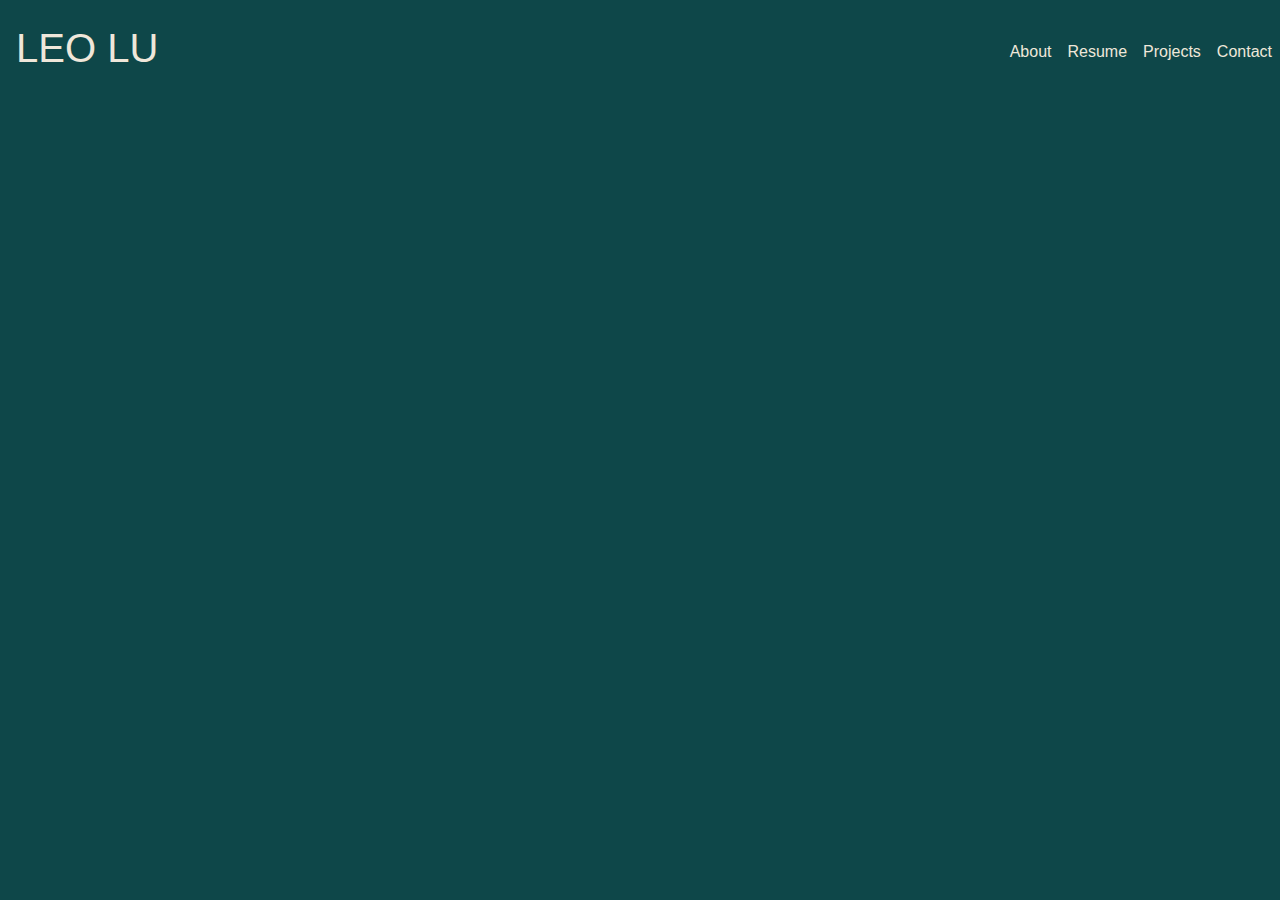
==== index.html @ 5d4d42a6 "navbar complete" ====
<!DOCTYPE html>
<html lang="en">
  <head>
    <meta charset="UTF-8" />
    <meta http-equiv="X-UA-Compatible" content="IE=edge" />
    <meta name="viewport" content="width=device-width, initial-scale=1, shrink-to-fit=no">
    <title>Leo Lu Portfolio Website</title>
    <link rel="stylesheet" type="text/css" href="styles.css">
    <link 
        rel="stylesheet" 
        href="https://cdn.jsdelivr.net/npm/bootstrap@4.3.1/dist/css/bootstrap.min.css" 
        integrity="sha384-ggOyR0iXCbMQv3Xipma34MD+dH/1fQ784/j6cY/iJTQUOhcWr7x9JvoRxT2MZw1T" 
        crossorigin="anonymous">
    <link
      rel="stylesheet"
      href="https://cdn.jsdelivr.net/npm/bootstrap@5.0.2/dist/css/bootstrap.min.css"
    />
    <script 
        src="https://code.jquery.com/jquery-3.3.1.slim.min.js" 
        integrity="sha384-q8i/X+965DzO0rT7abK41JStQIAqVgRVzpbzo5smXKp4YfRvH+8abtTE1Pi6jizo" 
        crossorigin="anonymous">
    </script>
    <script 
        src="https://cdn.jsdelivr.net/npm/popper.js@1.14.7/dist/umd/popper.min.js" 
        integrity="sha384-UO2eT0CpHqdSJQ6hJty5KVphtPhzWj9WO1clHTMGa3JDZwrnQq4sF86dIHNDz0W1" 
        crossorigin="anonymous">
    </script>
    <script 
        src="https://cdn.jsdelivr.net/npm/bootstrap@4.3.1/dist/js/bootstrap.min.js" 
        integrity="sha384-JjSmVgyd0p3pXB1rRibZUAYoIIy6OrQ6VrjIEaFf/nJGzIxFDsf4x0xIM+B07jRM" 
        crossorigin="anonymous">
    </script>
    <script defer src="index.js"></script>
    <script src="navbar-loader.js"></script>
  </head>
  <body>
    <div id="navbar-placeholder"></div>
  </body>
</html>
---- styles.css ----
.nav-link{
    color: var(--alabaster)!important;
    font-size:x-large;
    /*font-family: 'Courier New', Courier, monospace;*/
    font-family: 'Gill Sans', 'Gill Sans MT', Calibri, 'Trebuchet MS', sans-serif;

}

.navbar-toggler{
    
}

.brand{
    color:var(--alabaster);
    font-family: 'Gill Sans', 'Gill Sans MT', Calibri, 'Trebuchet MS', sans-serif;
}

:root{
    --dark-green: #002626;
    --midnight-green: #0E4749;
    --yellow-green: #95C623;
    --alabaster:#EFE7DA;
    --persimmon:#E55812;


}

body{
    background-color: var(--midnight-green) !important;
}
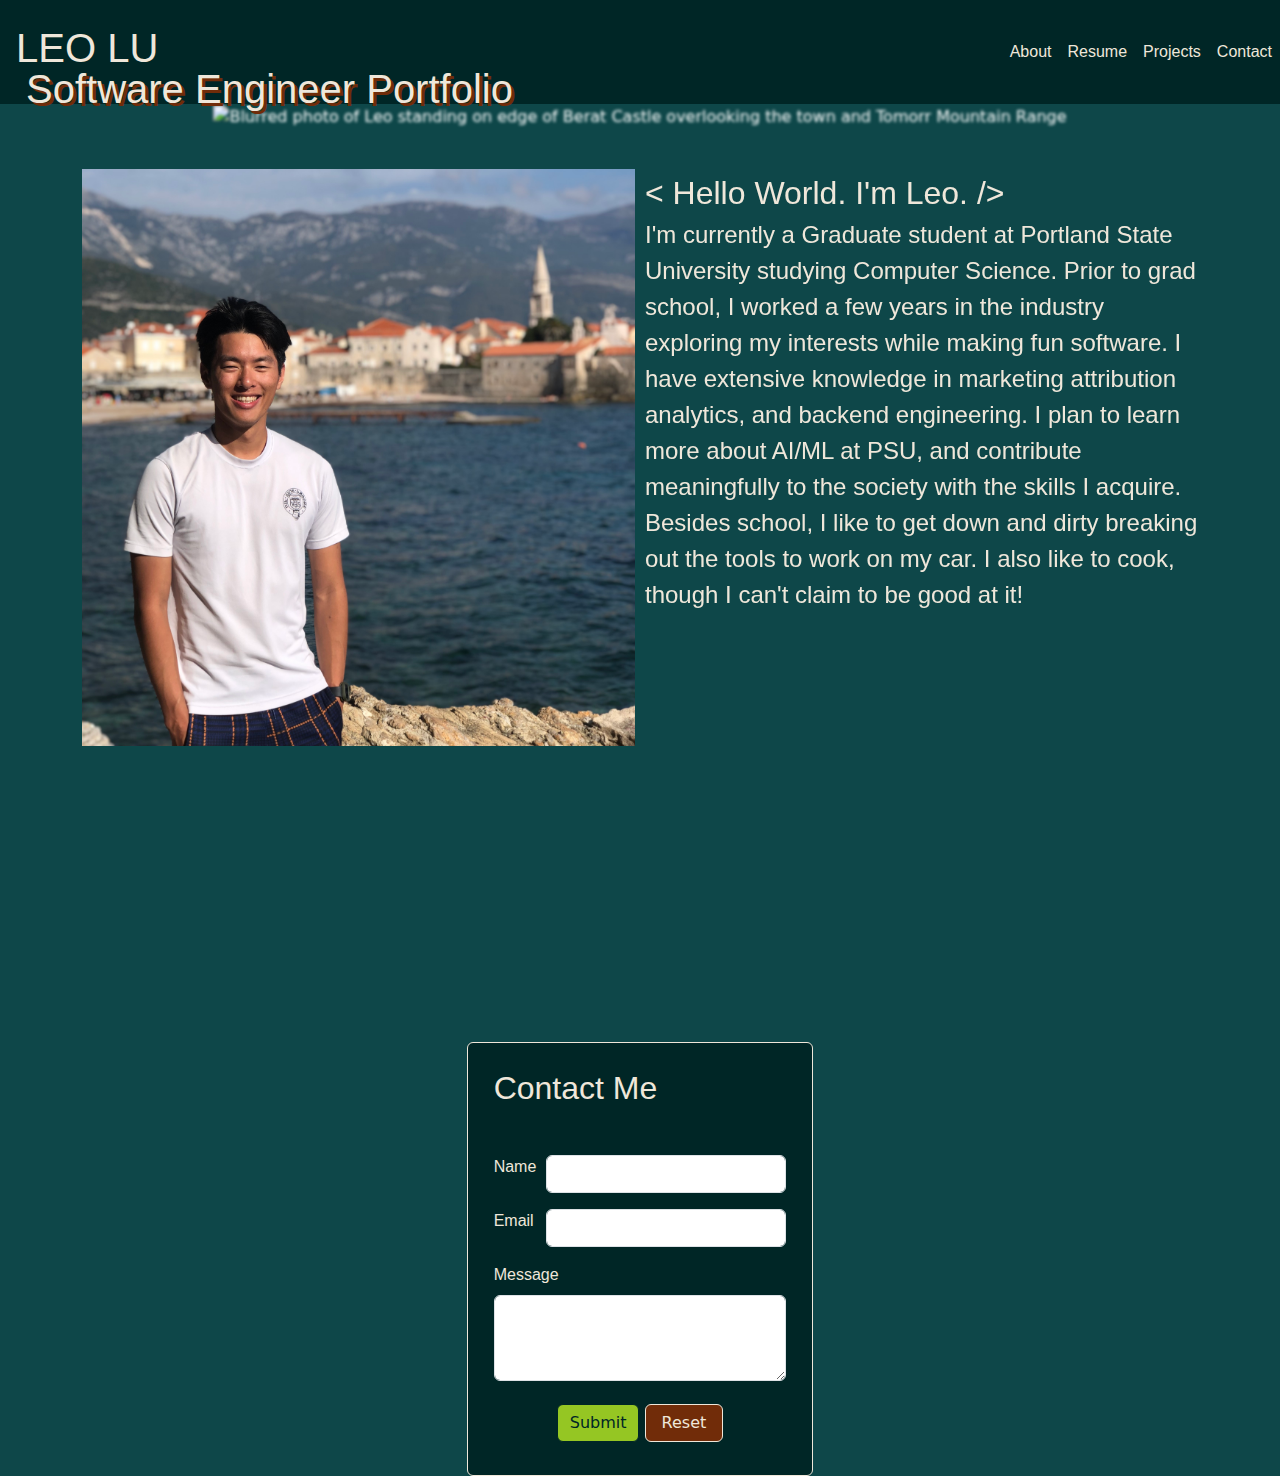
==== commit f726d51d: "About me complete" ====
--- a/index.html
+++ b/index.html
@@ -31,9 +31,89 @@
         crossorigin="anonymous">
     </script>
     <script defer src="index.js"></script>
+    <script defer src="about.js"></script>
     <script src="navbar-loader.js"></script>
   </head>
   <body>
     <div id="navbar-placeholder"></div>
+
+    <div class="hero-section">
+        <img src="./images/berat-castle.jpg" alt="Blurred photo of Leo standing on edge of Berat Castle overlooking the town and Tomorr Mountain Range" class="banner-img img-fluid">
+        <div class="overlay">
+            <h1>Software Engineer Portfolio</h1>
+        </div>
+    </div>
+
+    <div class="about container" id="about-me">
+
+    </div>
+
+    <div class="resume container" id="my-resume">
+
+    </div>
+
+    <div class="d-flex justify-content-center">
+        <form class="form card" action="" id="contact-form">
+          <h2 class="row mx-3 my-3 contact-title title">Contact Me</h2>
+          <div id="form-container" class="card-body">
+            <div class="row my-3">
+              <div class="col-2">
+                <label class="input-label title" for="name">
+                  Name
+                </label>
+              </div>
+              <div class="col-10">
+                <input
+                  class="form-control"
+                  type="text"
+                  id="name"
+                  name="name"
+                  title="Enter your name"
+                />
+              </div>
+            </div>
+            <div class="row my-3">
+              <div class="col-2">
+                <label class="input-label title" for="email">
+                  Email
+                </label>
+              </div>
+              <div class="col-10">
+                <input
+                  class="form-control"
+                  type="email"
+                  id="email"
+                  name="email"
+                  title="Enter an email"
+                />
+              </div>
+            </div>
+            <div class="mb-3">
+                <label for="contact-form" class="form-label title">Message</label>
+                <textarea class="form-control" id="contact-form" rows="3"></textarea>
+            </div>
+            <div class="row">
+              <div class="submit-form btn">
+                <button
+                  class="btn btn-primary"
+                  type="submit"
+                  id="submit-button"
+                  title="submit the form"
+                  name="submit-form"
+                  value="Submit"
+                >Submit</button>
+                <button
+                  class="btn btn-secondary px-3"
+                  type="reset"
+                  id="reset-button"
+                  title="reset the form"
+                  name="reset-form"
+                  value="Reset"
+                > Reset </button>
+              </div>
+            </div>
+          </div>
+        </form>
+    </div>
   </body>
 </html>
--- a/styles.css
+++ b/styles.css
@@ -1,3 +1,7 @@
+/*NAVBAR CSS*/
+.navbar{
+    background-color: var(--dark-green);
+}
 .nav-link{
     color: var(--alabaster)!important;
     font-size:x-large;
@@ -6,23 +10,156 @@
 
 }
 
-.navbar-toggler{
+.nav-link:hover{
+    color: var(--yellow)!important;
+    font-size:x-large;
+    /*font-family: 'Courier New', Courier, monospace;*/
+    font-family: 'Gill Sans', 'Gill Sans MT', Calibri, 'Trebuchet MS', sans-serif;
+
+}
+
+
+.brand a{
+    color:var(--alabaster);
+    font-family: 'Gill Sans', 'Gill Sans MT', Calibri, 'Trebuchet MS', sans-serif;
+    text-decoration: none;
+}
+
+.brand a:hover{
+    color:var(--yellow);
+    text-decoration: none;
+}
+
+/*CONTACT FORM CSS*/
+.form{
+    background-color: var(--dark-green) !important;
+    border: 3px;
+    border-color: var(--alabaster) !important;
+    padding: 10px;
     
 }
 
-.brand{
-    color:var(--alabaster);
+.contact-title{
+    color: var(--alabaster);
     font-family: 'Gill Sans', 'Gill Sans MT', Calibri, 'Trebuchet MS', sans-serif;
 }
 
+.input-label{
+    color: var(--alabaster);
+    font-family: 'Gill Sans', 'Gill Sans MT', Calibri, 'Trebuchet MS', sans-serif;
+}
+
+.form-label{
+    color: var(--alabaster);
+    font-family: 'Gill Sans', 'Gill Sans MT', Calibri, 'Trebuchet MS', sans-serif;
+}
+
+.btn-secondary{
+    background-color: var(--chocolate) !important;
+    color: var(--alabaster) !important;
+    border-color: var(--silver) !important;
+}
+
+.btn-secondary:hover{
+    background-color:var(--alabaster) !important;
+    color: var(--chocolate) !important;
+}
+
+.btn-primary{
+    background-color:var(--yellow-green) !important;
+    color: var(--dark-green) !important;
+    border-color: var(--silver) !important;
+}
+
+.btn-primary:hover{
+    background-color:var(--dark-green) !important;
+    color: var(--yellow-green) !important;
+}
+
+/*Top Banner*/
+.hero-section{
+    position: relative;
+    text-align: center;
+    color: white;
+}
+.overlay{
+    position: absolute;
+    padding-left: 10px;
+    color:var(--alabaster);
+    text-shadow: 3px 3px #712C09;
+    bottom: 8px;
+    left: 16px;
+    font-family: 'Gill Sans', 'Gill Sans MT', Calibri, 'Trebuchet MS', sans-serif;
+}
+.banner-img{
+    filter: blur(1.5px);
+}
+
+/*About Section*/
+.about{
+    padding-top:40px;
+    backdrop-filter: blur(10px);
+}
+.paragraph{
+    color: var(--alabaster);
+    font-size:medium;
+    font-family: 'Gill Sans', 'Gill Sans MT', Calibri, 'Trebuchet MS', sans-serif;
+}
+.picture-container{
+    padding-left: 20p;
+}
+.para-first-line{
+    font-size:larger !important;
+}
+
+
+/*Tablet*/
+
+@media (min-width: 768px){
+    .paragraph{
+        font-size:large;
+    }
+    .para-first-line{
+        font-size:x-large !important;
+    }
+    .grid-container{
+        display:grid;
+        height: 97vh;
+        grid-template-columns: 1fr 1fr;
+        grid-template-rows: 1fr 1fr 1fr;
+        gap: 10px;
+        grid-template-areas: 
+            'grid-item grid-item';
+    }
+}
+@media (min-width: 992px){
+    .paragraph{
+        font-size:x-large;
+    }
+    .para-first-line{
+        font-size:xx-large !important;
+    }
+    .grid-container{
+        display:grid;
+        height: 97vh;
+        grid-template-columns: 1fr 1fr;
+        grid-template-rows: 1fr;
+        gap: 10px;
+        grid-template-areas: 
+            'grid-item'
+            'grid-item';
+    }
+}
+
+/*Basic Settings*/
 :root{
     --dark-green: #002626;
     --midnight-green: #0E4749;
+    --yellow: #ffff66;
     --yellow-green: #95C623;
     --alabaster:#EFE7DA;
     --persimmon:#E55812;
-
-
+    --chocolate:#712C09;
 }
 
 body{
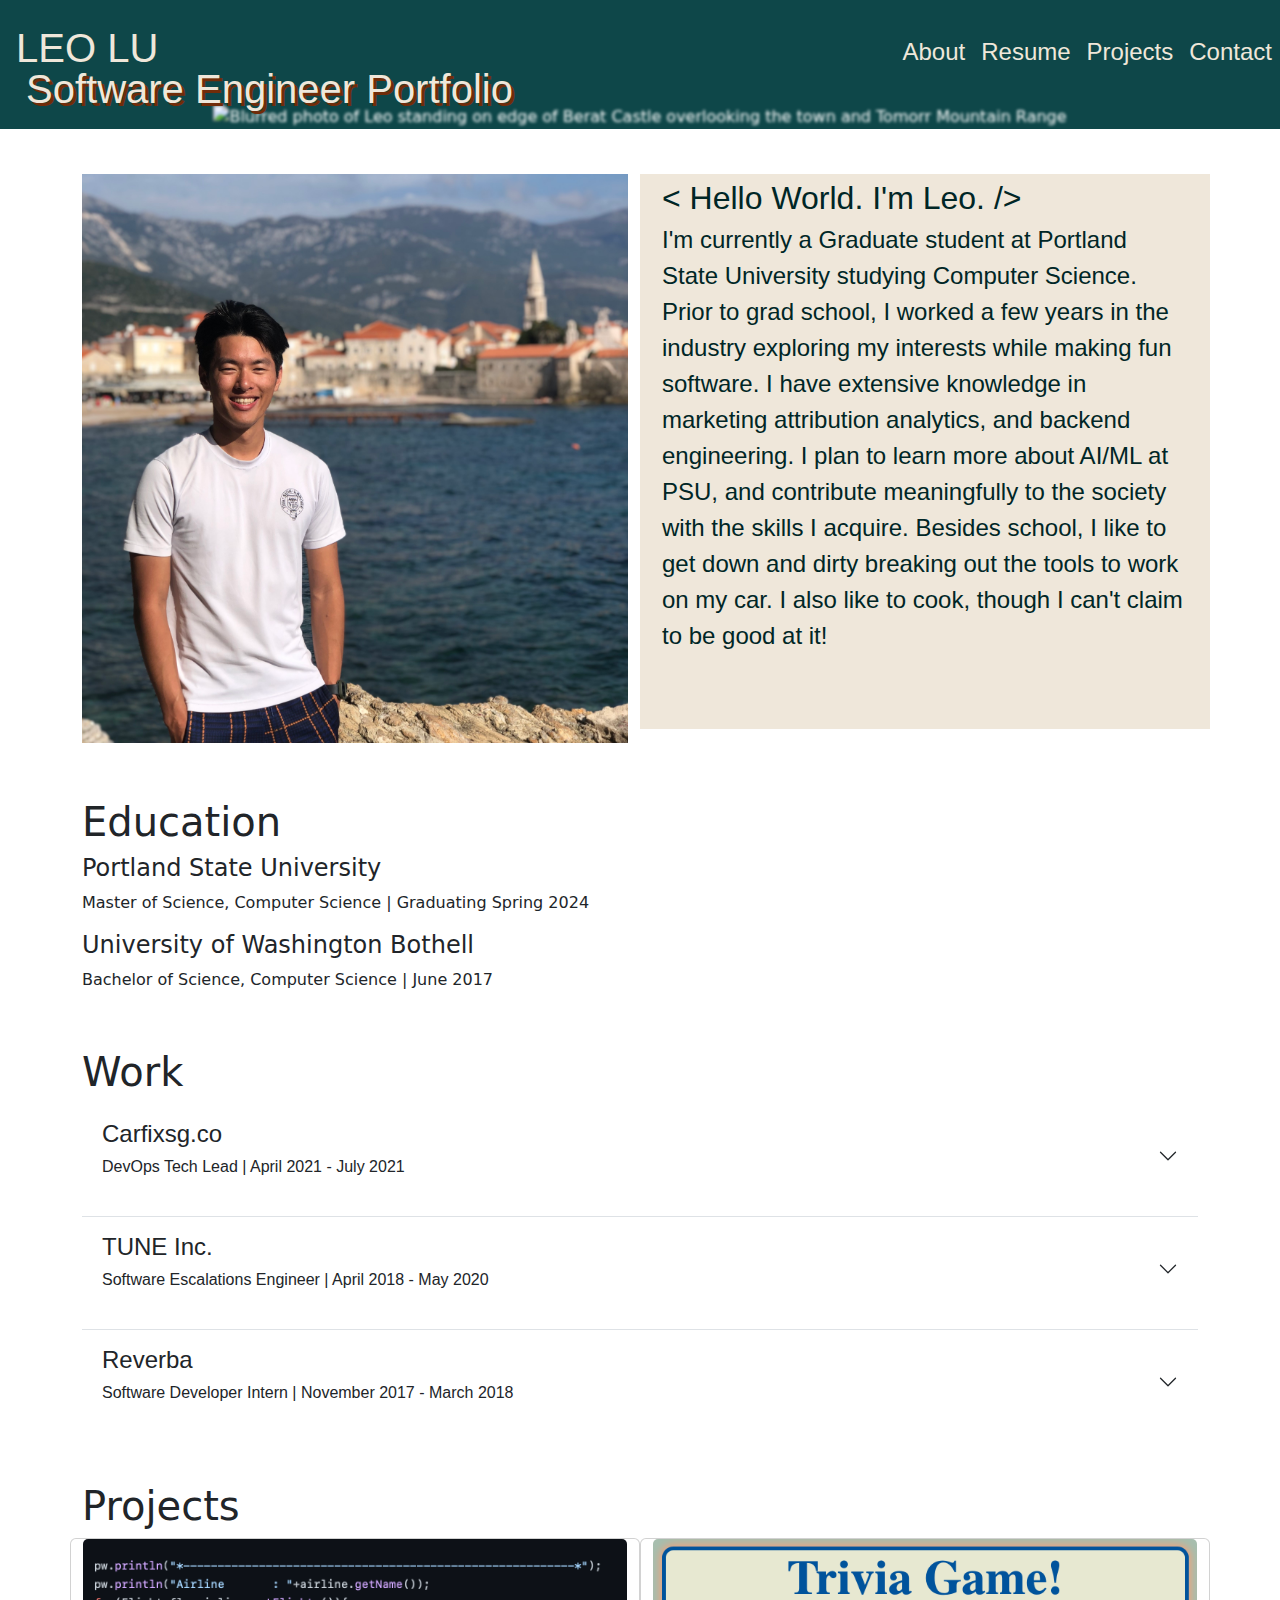
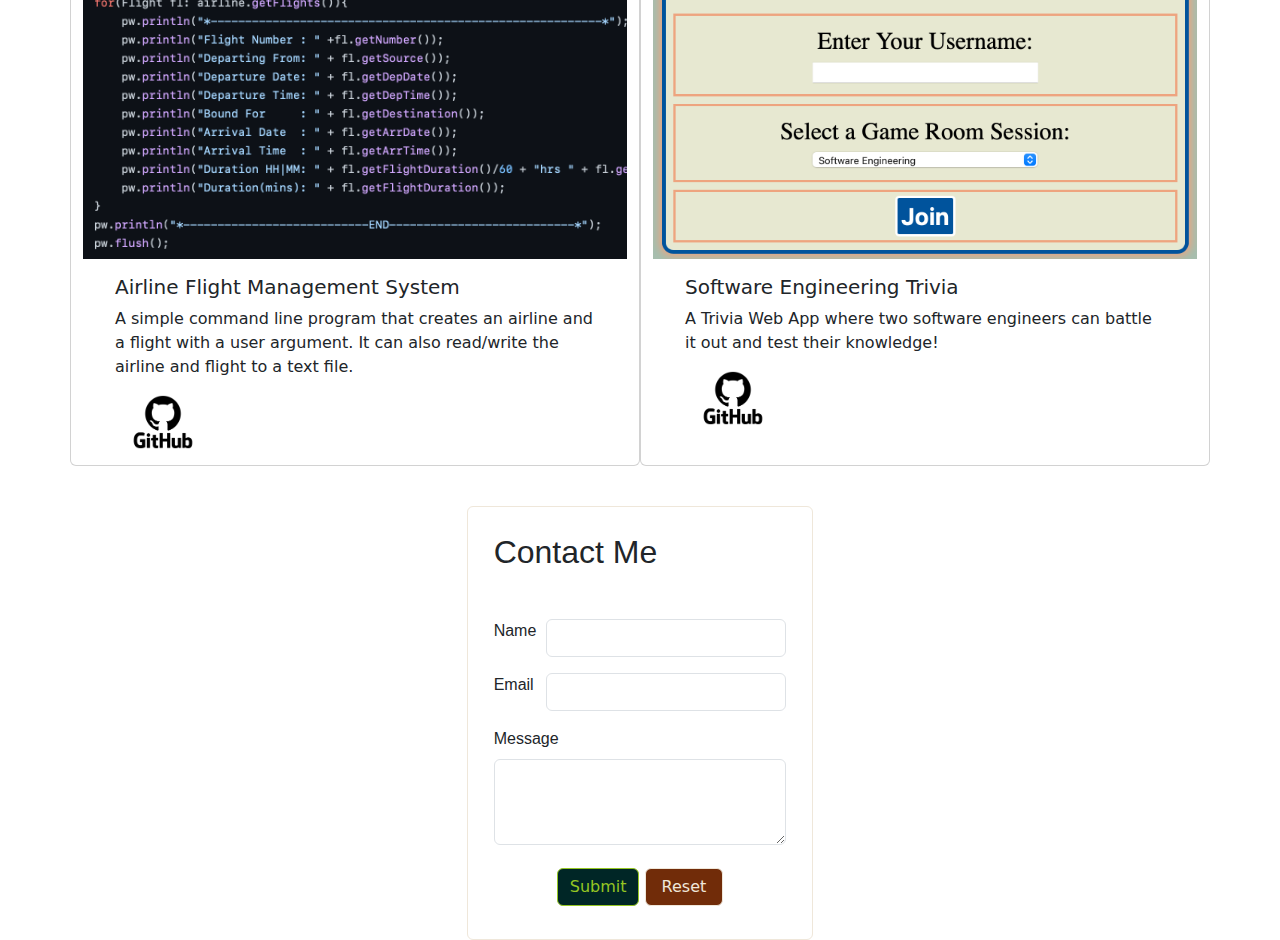
==== commit 15c4a3cc: "Color and layout changes" ====
--- a/index.html
+++ b/index.html
@@ -6,33 +6,10 @@
     <meta name="viewport" content="width=device-width, initial-scale=1, shrink-to-fit=no">
     <title>Leo Lu Portfolio Website</title>
     <link rel="stylesheet" type="text/css" href="styles.css">
-    <link 
-        rel="stylesheet" 
-        href="https://cdn.jsdelivr.net/npm/bootstrap@4.3.1/dist/css/bootstrap.min.css" 
-        integrity="sha384-ggOyR0iXCbMQv3Xipma34MD+dH/1fQ784/j6cY/iJTQUOhcWr7x9JvoRxT2MZw1T" 
-        crossorigin="anonymous">
-    <link
-      rel="stylesheet"
-      href="https://cdn.jsdelivr.net/npm/bootstrap@5.0.2/dist/css/bootstrap.min.css"
-    />
-    <script 
-        src="https://code.jquery.com/jquery-3.3.1.slim.min.js" 
-        integrity="sha384-q8i/X+965DzO0rT7abK41JStQIAqVgRVzpbzo5smXKp4YfRvH+8abtTE1Pi6jizo" 
-        crossorigin="anonymous">
-    </script>
-    <script 
-        src="https://cdn.jsdelivr.net/npm/popper.js@1.14.7/dist/umd/popper.min.js" 
-        integrity="sha384-UO2eT0CpHqdSJQ6hJty5KVphtPhzWj9WO1clHTMGa3JDZwrnQq4sF86dIHNDz0W1" 
-        crossorigin="anonymous">
-    </script>
-    <script 
-        src="https://cdn.jsdelivr.net/npm/bootstrap@4.3.1/dist/js/bootstrap.min.js" 
-        integrity="sha384-JjSmVgyd0p3pXB1rRibZUAYoIIy6OrQ6VrjIEaFf/nJGzIxFDsf4x0xIM+B07jRM" 
-        crossorigin="anonymous">
-    </script>
+    <script src="https://cdn.jsdelivr.net/npm/bootstrap@5.3.0-alpha1/dist/js/bootstrap.bundle.min.js" integrity="sha384-w76AqPfDkMBDXo30jS1Sgez6pr3x5MlQ1ZAGC+nuZB+EYdgRZgiwxhTBTkF7CXvN" crossorigin="anonymous"></script>
+    <link href="https://cdn.jsdelivr.net/npm/bootstrap@5.3.0-alpha1/dist/css/bootstrap.min.css" rel="stylesheet" integrity="sha384-GLhlTQ8iRABdZLl6O3oVMWSktQOp6b7In1Zl3/Jr59b6EGGoI1aFkw7cmDA6j6gD" crossorigin="anonymous">
     <script defer src="index.js"></script>
     <script defer src="about.js"></script>
-    <script src="navbar-loader.js"></script>
   </head>
   <body>
     <div id="navbar-placeholder"></div>
@@ -44,16 +21,82 @@
         </div>
     </div>
 
-    <div class="about container" id="about-me">
-
-    </div>
+    <div class="about container" id="about-me"></div>
 
     <div class="resume container" id="my-resume">
-
+        <div class="education">
+            <h1>Education</h1>
+            <div>
+                <h4>Portland State University</h4>
+                <p>Master of Science, Computer Science | Graduating Spring 2024</p>
+            </div>
+            <div>
+                <h4>University of Washington Bothell</h4>
+                <p>Bachelor of Science, Computer Science | June 2017</p>
+            </div>
+        </div>
+        <div>
+            <h1>Work</h1>
+            <div class="accordion accordion-flush" id="accordionFlushExample">
+                <div class="accordion-item">
+                  <h2 class="accordion-heading" id="flush-headingOne">
+                    <button class="accordion-button collapsed first-button" type="button" data-bs-toggle="collapse" data-bs-target="#flush-collapseOne" aria-expanded="false" aria-controls="flush-collapseOne">
+                    </button>
+                  </h2>
+                  <div id="flush-collapseOne" class="accordion-collapse collapse" aria-labelledby="flush-headingOne" data-bs-parent="#accordionFlushExample" style="">
+                    <div class="accordion-body">
+                      <ul>
+                        <li>Established cloud infrastructure and software development systems for Carfixsg.co</li>
+                        <li>Conducted interviews and hiring of software engineers to work on complete full-stack redesign of Carfixsg website</li>
+                        <li>Led redesign based on MERN (MongoDB, Express, React, Node) stack architecture</li>
+                        <li>Designed Mongo database for storing customer info, workshop data, parts, scheduling etc.: Ensured future scalability and
+                            data aggregation for workshop availability, parts and cost optimization</li>
+                        <li>Managed bi-weekly sprints with SDEs and held weekly tech meetings with business/marketing team for product feedback
+                            and ideation</li>
+                      </ul>
+                    </div>
+                  </div>
+                </div>
+                <div class="accordion-item">
+                  <h2 class="accordion-heading" id="flush-headingTwo">
+                    <button class="accordion-button collapsed second-button" type="button" data-bs-toggle="collapse" data-bs-target="#flush-collapseTwo" aria-expanded="false" aria-controls="flush-collapseTwo">
+                    </button>
+                  </h2>
+                  <div id="flush-collapseTwo" class="accordion-collapse collapse" aria-labelledby="flush-headingTwo" data-bs-parent="#accordionFlushExample" style="">
+                    <div class="accordion-body">
+                      <ul>
+                        <li>Authored triage reports for bugs which detail actioned tests and identified constraints/logic errors of code branches;
+                            recommended modifications to source code and highlight possible effects of software changes</li>
+                        <li>Investigated software bugs by tracing API logs, and designing & executing functional tests to replicate errors</li>
+                        <li>Collaborated with Business and Sales teams on developing plans and onboarding high-revenue clients</li>
+                        <li>Assisted clients to build custom API integrations with external systems using TUNE API: ensured seamless RESTful server-client
+                            communication to allow secure and easy data management outside of our platform</li>
+                      </ul>
+                    </div>
+                  </div>
+                </div>
+                <div class="accordion-item">
+                  <h2 class="accordion-heading" id="flush-headingThree">
+                    <button class="accordion-button collapsed third-button" type="button" data-bs-toggle="collapse" data-bs-target="#flush-collapseThree" aria-expanded="false" aria-controls="flush-collapseThree">
+                    </button>
+                  </h2>
+                  <div id="flush-collapseThree" class="accordion-collapse collapse" aria-labelledby="flush-headingThree" data-bs-parent="#accordionFlushExample">
+                    <div class="accordion-body">
+                      <ul>
+                        <li>Designed full-stack tests for new Employee Access and Security Information Database web app created to comply with
+                            SOC 2 & HIPAA</li>
+                        <li>Led redesign of IT service ticket management system with Jira Helpdesk: defined new workflows, definitions & Java
+                            automation scripts; used data collection points to build knowledge base & assist in IT engineer KPIs evaluation</li>
+                      </ul>
+                    </div>
+                  </div>
+                </div>
+              </div>
+        </div>
     </div>
-
+    <div class="projects-placeholder container" id="projects-placeholder"></div>
     <div class="d-flex justify-content-center">
-        <form class="form card" action="" id="contact-form">
+        <form class="form card" id="contact-form">
           <h2 class="row mx-3 my-3 contact-title title">Contact Me</h2>
           <div id="form-container" class="card-body">
             <div class="row my-3">
@@ -89,8 +132,8 @@
               </div>
             </div>
             <div class="mb-3">
-                <label for="contact-form" class="form-label title">Message</label>
-                <textarea class="form-control" id="contact-form" rows="3"></textarea>
+                <label for="message-form" class="form-label title">Message</label>
+                <textarea class="form-control" id="message-form" rows="3"></textarea>
             </div>
             <div class="row">
               <div class="submit-form btn">
--- a/styles.css
+++ b/styles.css
@@ -1,10 +1,10 @@
 /*NAVBAR CSS*/
 .navbar{
-    background-color: var(--dark-green);
+    background-color: var(--midnight-green);
 }
 .nav-link{
     color: var(--alabaster)!important;
-    font-size:x-large;
+    font-size:x-large !important;
     /*font-family: 'Courier New', Courier, monospace;*/
     font-family: 'Gill Sans', 'Gill Sans MT', Calibri, 'Trebuchet MS', sans-serif;
 
@@ -30,9 +30,13 @@
     text-decoration: none;
 }
 
+.hero-section{
+    background-color: var(--midnight-green);
+}
+
 /*CONTACT FORM CSS*/
 .form{
-    background-color: var(--dark-green) !important;
+    /*background-color: var(--dark-green) !important;*/
     border: 3px;
     border-color: var(--alabaster) !important;
     padding: 10px;
@@ -40,17 +44,17 @@
 }
 
 .contact-title{
-    color: var(--alabaster);
+    /*color: var(--alabaster);*/
     font-family: 'Gill Sans', 'Gill Sans MT', Calibri, 'Trebuchet MS', sans-serif;
 }
 
 .input-label{
-    color: var(--alabaster);
+    /*color: var(--alabaster);*/
     font-family: 'Gill Sans', 'Gill Sans MT', Calibri, 'Trebuchet MS', sans-serif;
 }
 
 .form-label{
-    color: var(--alabaster);
+    /*color: var(--alabaster);*/
     font-family: 'Gill Sans', 'Gill Sans MT', Calibri, 'Trebuchet MS', sans-serif;
 }
 
@@ -66,14 +70,14 @@
 }
 
 .btn-primary{
+    background-color:var(--dark-green) !important;
+    color: var(--yellow-green) !important;
+    border-color: var(--silver) !important;
+}
+
+.btn-primary:hover{
     background-color:var(--yellow-green) !important;
     color: var(--dark-green) !important;
-    border-color: var(--silver) !important;
-}
-
-.btn-primary:hover{
-    background-color:var(--dark-green) !important;
-    color: var(--yellow-green) !important;
 }
 
 /*Top Banner*/
@@ -97,22 +101,59 @@
 
 /*About Section*/
 .about{
-    padding-top:40px;
-    backdrop-filter: blur(10px);
+    padding-top:5px;
+    padding-bottom:10px;
+    /*background-color: var(--alabaster);*/
+}
+
+.paragraph-container{
+    background-color: var(--alabaster);
+    margin-top:10px;
+    margin-bottom:30px;
+
 }
 .paragraph{
-    color: var(--alabaster);
+    color: var(--dark-green);
+    margin-right:10px;
+    margin-left:10px;
     font-size:medium;
     font-family: 'Gill Sans', 'Gill Sans MT', Calibri, 'Trebuchet MS', sans-serif;
 }
 .picture-container{
-    padding-left: 20p;
+    /*
+    padding-left: 20px;
+    padding-right:20px;*/
+    display:flex;
+    justify-content:center;
 }
 .para-first-line{
     font-size:larger !important;
 }
 
 
+/*Education*/
+.education{
+    padding-top:5px;
+    padding-bottom:40px;
+}
+
+/*Work*/
+.accordion{
+    font-family: 'Gill Sans', 'Gill Sans MT', Calibri, 'Trebuchet MS', sans-serif;
+}
+.accordion-item{
+    /*background-color: var(--alabaster) !important;*/
+}
+.accordion-button{
+    /*background-color: var(--chocolate) !important;
+    color: var(--alabaster) !important;*/
+}
+
+/*Projects*/
+.projects-placeholder{
+    padding:40px;
+    /*background-color: var(--alabaster);*/
+}
 /*Tablet*/
 
 @media (min-width: 768px){
@@ -122,15 +163,17 @@
     .para-first-line{
         font-size:x-large !important;
     }
+    .picture-container
+    /*
     .grid-container{
         display:grid;
-        height: 97vh;
+        height: 70vh;
         grid-template-columns: 1fr 1fr;
-        grid-template-rows: 1fr 1fr 1fr;
+        grid-template-rows: 1fr;
         gap: 10px;
         grid-template-areas: 
             'grid-item grid-item';
-    }
+    }*/
 }
 @media (min-width: 992px){
     .paragraph{
@@ -139,16 +182,17 @@
     .para-first-line{
         font-size:xx-large !important;
     }
+    /*
     .grid-container{
         display:grid;
-        height: 97vh;
+        height: 80vh;
         grid-template-columns: 1fr 1fr;
         grid-template-rows: 1fr;
         gap: 10px;
         grid-template-areas: 
             'grid-item'
             'grid-item';
-    }
+    }*/
 }
 
 /*Basic Settings*/
@@ -163,5 +207,5 @@
 }
 
 body{
-    background-color: var(--midnight-green) !important;
+   /*background-color: var(--midnight-green) !important;*/
 }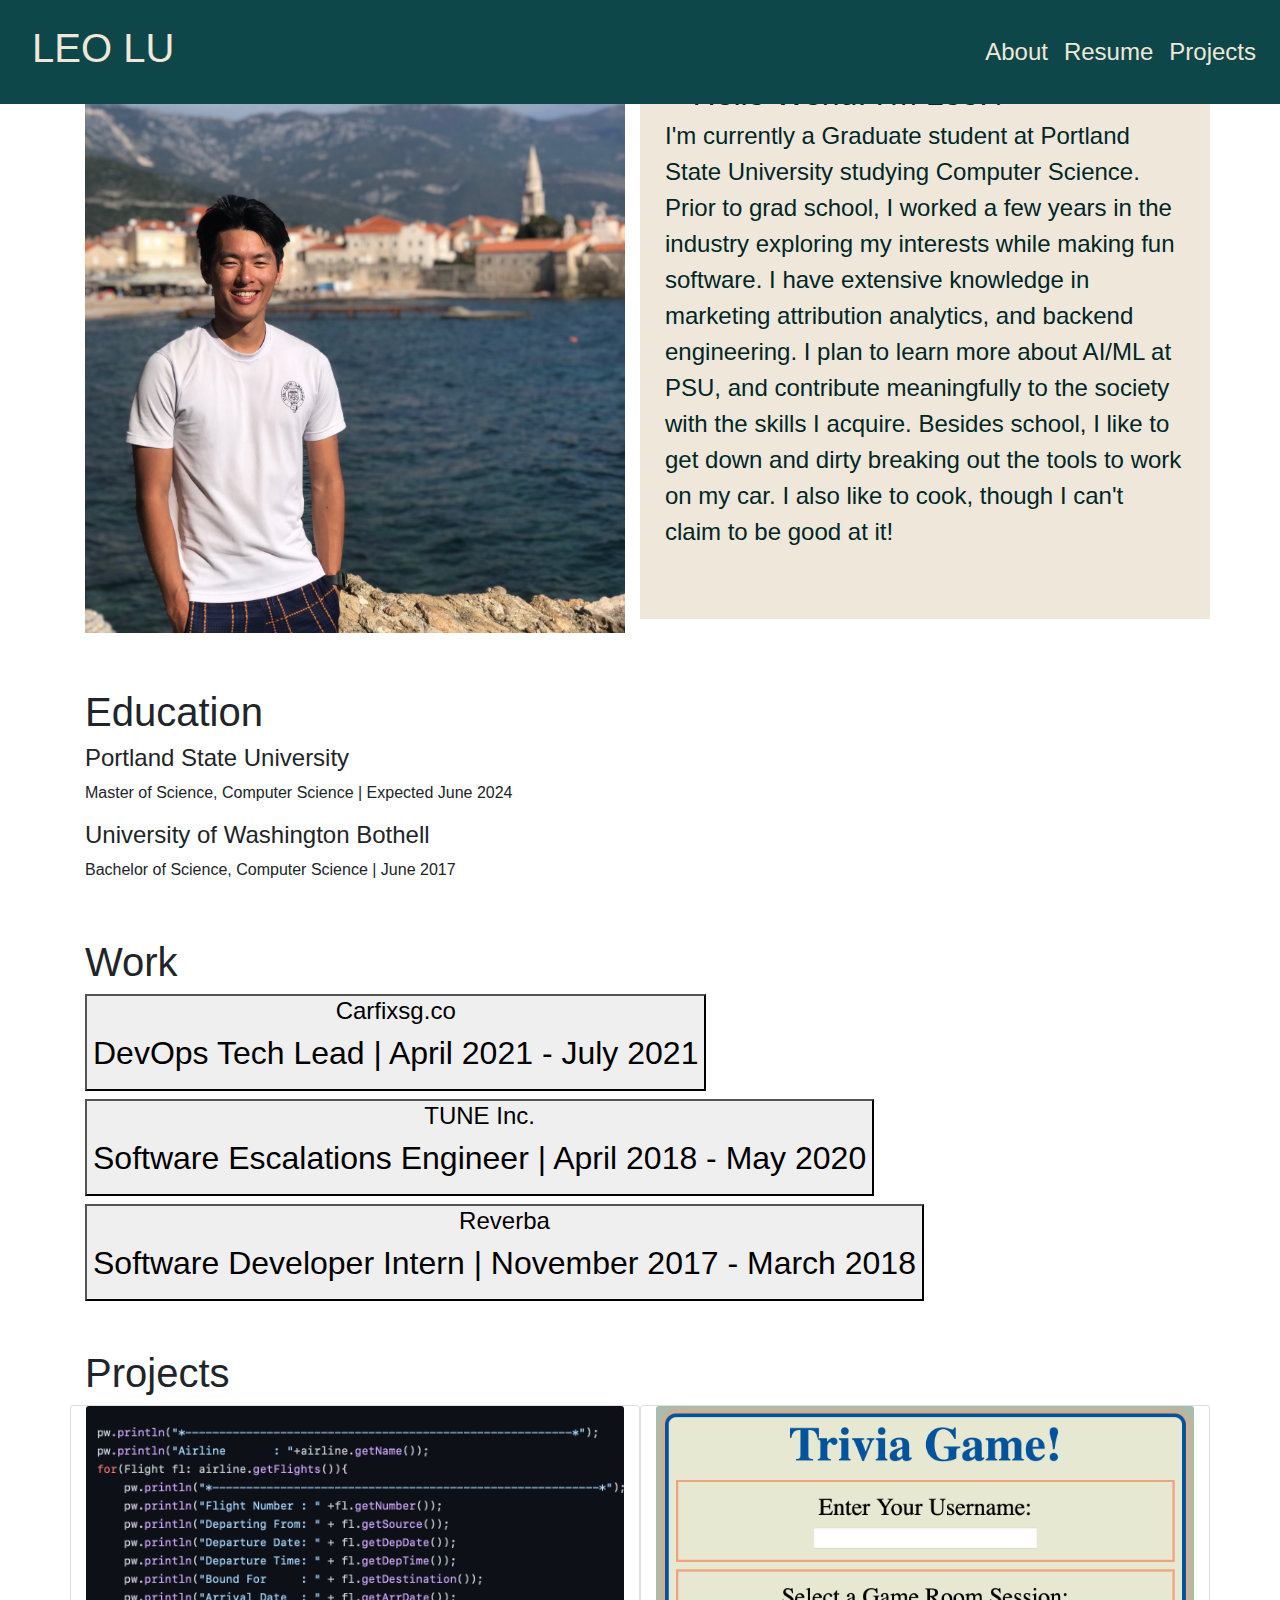
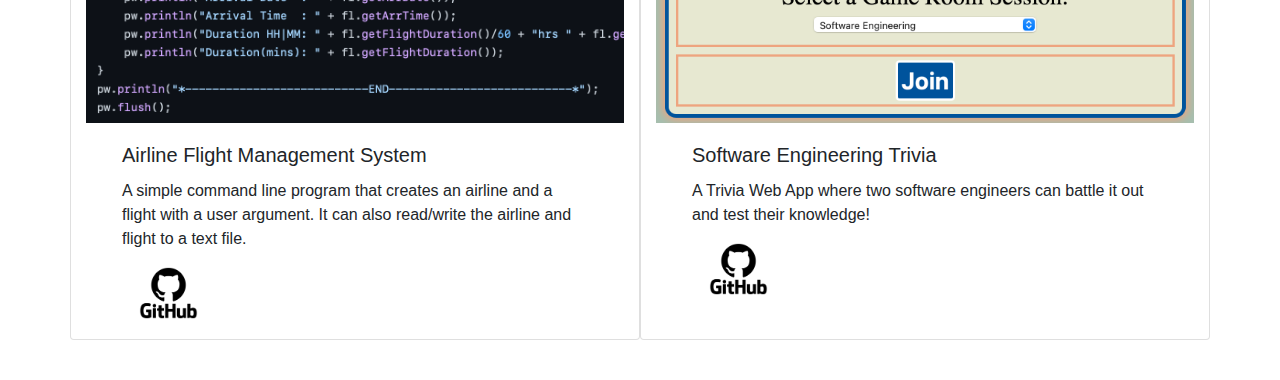
==== commit 946c65d2: "Updated website to hide contact form." ====
--- a/index.html
+++ b/index.html
@@ -6,8 +6,13 @@
     <meta name="viewport" content="width=device-width, initial-scale=1, shrink-to-fit=no">
     <title>Leo Lu Portfolio Website</title>
     <link rel="stylesheet" type="text/css" href="styles.css">
+    <link rel="stylesheet" href="https://cdn.jsdelivr.net/npm/bootstrap@4.3.1/dist/css/bootstrap.min.css" integrity="sha384-ggOyR0iXCbMQv3Xipma34MD+dH/1fQ784/j6cY/iJTQUOhcWr7x9JvoRxT2MZw1T" crossorigin="anonymous">
     <script src="https://cdn.jsdelivr.net/npm/bootstrap@5.3.0-alpha1/dist/js/bootstrap.bundle.min.js" integrity="sha384-w76AqPfDkMBDXo30jS1Sgez6pr3x5MlQ1ZAGC+nuZB+EYdgRZgiwxhTBTkF7CXvN" crossorigin="anonymous"></script>
     <link href="https://cdn.jsdelivr.net/npm/bootstrap@5.3.0-alpha1/dist/css/bootstrap.min.css" rel="stylesheet" integrity="sha384-GLhlTQ8iRABdZLl6O3oVMWSktQOp6b7In1Zl3/Jr59b6EGGoI1aFkw7cmDA6j6gD" crossorigin="anonymous">
+    
+    <script src="https://code.jquery.com/jquery-3.3.1.slim.min.js" integrity="sha384-q8i/X+965DzO0rT7abK41JStQIAqVgRVzpbzo5smXKp4YfRvH+8abtTE1Pi6jizo" crossorigin="anonymous"></script>
+    <script src="https://cdn.jsdelivr.net/npm/popper.js@1.14.7/dist/umd/popper.min.js" integrity="sha384-UO2eT0CpHqdSJQ6hJty5KVphtPhzWj9WO1clHTMGa3JDZwrnQq4sF86dIHNDz0W1" crossorigin="anonymous"></script>
+    <script src="https://cdn.jsdelivr.net/npm/bootstrap@4.3.1/dist/js/bootstrap.min.js" integrity="sha384-JjSmVgyd0p3pXB1rRibZUAYoIIy6OrQ6VrjIEaFf/nJGzIxFDsf4x0xIM+B07jRM" crossorigin="anonymous"></script>
     <script defer src="index.js"></script>
     <script defer src="about.js"></script>
   </head>
@@ -28,14 +33,14 @@
             <h1>Education</h1>
             <div>
                 <h4>Portland State University</h4>
-                <p>Master of Science, Computer Science | Graduating Spring 2024</p>
+                <p>Master of Science, Computer Science | Expected June 2024</p>
             </div>
             <div>
                 <h4>University of Washington Bothell</h4>
                 <p>Bachelor of Science, Computer Science | June 2017</p>
             </div>
         </div>
-        <div>
+        <div class="work">
             <h1>Work</h1>
             <div class="accordion accordion-flush" id="accordionFlushExample">
                 <div class="accordion-item">
@@ -94,8 +99,31 @@
               </div>
         </div>
     </div>
-    <div class="projects-placeholder container" id="projects-placeholder"></div>
-    <div class="d-flex justify-content-center">
+    <div class="projects-placeholder container" id="projects-placeholder">
+        <div class="row justify-content-center ">
+            <div class="card col-sm-6 w-20">
+                <img src="./images/airline-management.png" class="card-img-top" alt="Image of Java Code that outputs Airline and Flight Information to file.">
+                <div class="card-body mx-3">
+                  <h5 class="card-title">Airline Flight Management System</h5>
+                  <p class="card-text">A simple command line program that creates an airline and a flight with a user argument. It can also read/write the airline and flight to a text file.</p>
+                  <a href="https://github.com/leodawglu/PortlandStateJavaWinter2023.git" >
+                    <img src="./images/github-logo.png" class="github-logo" style="width: 20%; height: auto;" alt="GitHub Logo">
+                  </a>
+                </div>
+              </div>
+              <div class="card col-sm-6">
+                <img src="./images/trivia.png" class="card-img-top" alt="Image of Trivia Game landing page.">
+                <div class="card-body mx-3">
+                  <h5 class="card-title">Software Engineering Trivia</h5>
+                  <p class="card-text">A Trivia Web App where two software engineers can battle it out and test their knowledge!</p>
+                  <a href="https://github.com/CS554-SoftwareEngineering/CS554-SE-Project.git" >
+                    <img src="./images/github-logo.png" class="github-logo" style="width: 20%; height: auto;" alt="GitHub Logo">
+                  </a>
+                </div>
+              </div>
+          </div>
+    </div>
+    <div class="container" hidden>
         <form class="form card" id="contact-form">
           <h2 class="row mx-3 my-3 contact-title title">Contact Me</h2>
           <div id="form-container" class="card-body">
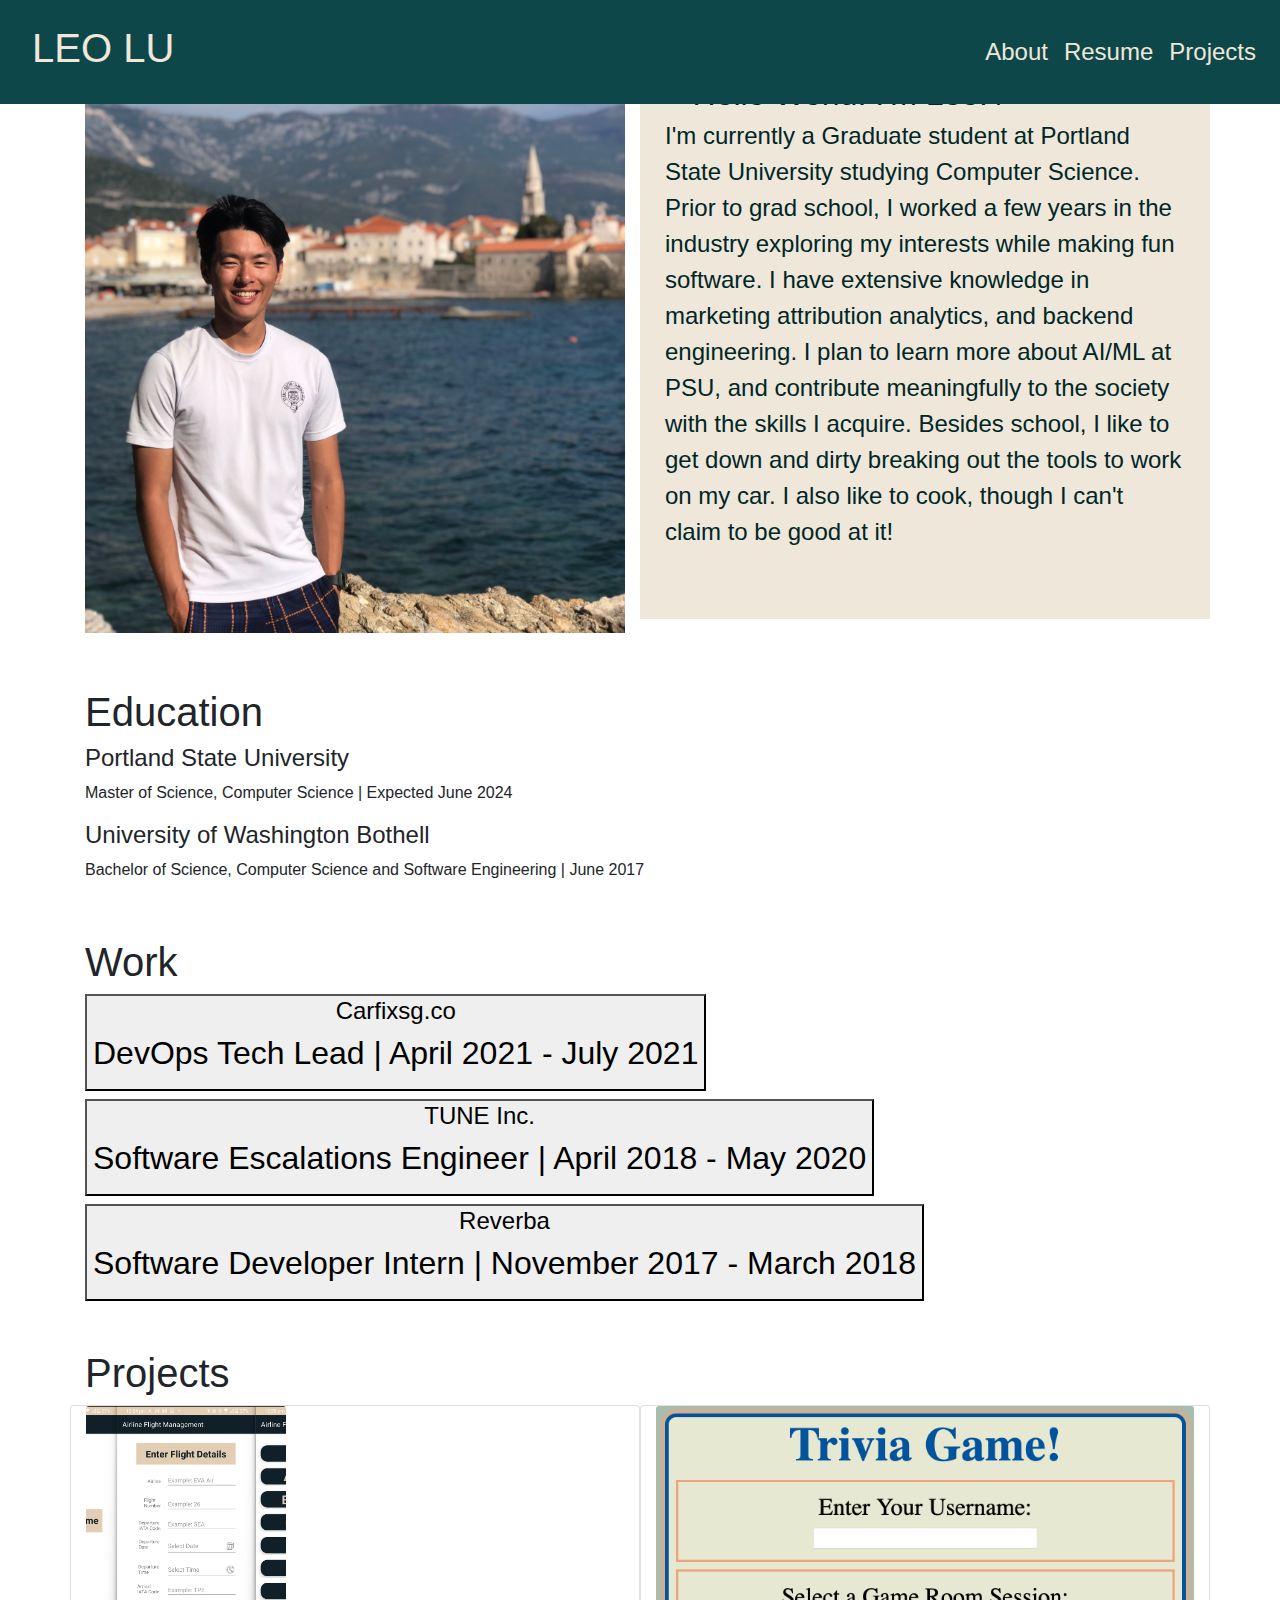
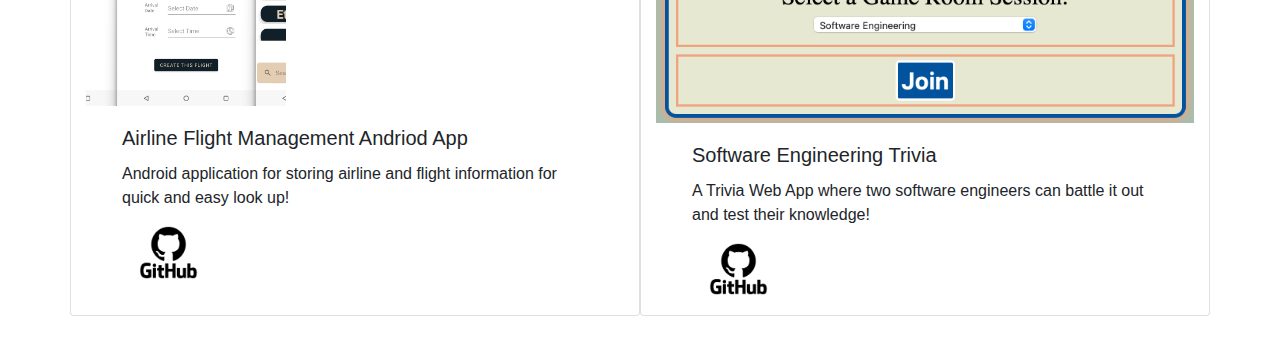
==== commit 72d5888d: "Updated portfolio website with Android Airline App and Bevy Rust Game" ====
--- a/index.html
+++ b/index.html
@@ -37,7 +37,7 @@
             </div>
             <div>
                 <h4>University of Washington Bothell</h4>
-                <p>Bachelor of Science, Computer Science | June 2017</p>
+                <p>Bachelor of Science, Computer Science and Software Engineering | June 2017</p>
             </div>
         </div>
         <div class="work">
@@ -102,21 +102,21 @@
     <div class="projects-placeholder container" id="projects-placeholder">
         <div class="row justify-content-center ">
             <div class="card col-sm-6 w-20">
-                <img src="./images/airline-management.png" class="card-img-top" alt="Image of Java Code that outputs Airline and Flight Information to file.">
-                <div class="card-body mx-3">
-                  <h5 class="card-title">Airline Flight Management System</h5>
-                  <p class="card-text">A simple command line program that creates an airline and a flight with a user argument. It can also read/write the airline and flight to a text file.</p>
+              <img src="./images/airline_app.png" class="card-img-top" alt="Image of Airline Flight Management Android App home page.">
+              <div class="card-body mx-3">
+                <h5 class="card-title">Airline Flight Management Andriod App</h5>
+                <p class="card-text">Android application for storing airline and flight information for quick and easy look up!</p>
                   <a href="https://github.com/leodawglu/PortlandStateJavaWinter2023.git" >
                     <img src="./images/github-logo.png" class="github-logo" style="width: 20%; height: auto;" alt="GitHub Logo">
                   </a>
                 </div>
               </div>
               <div class="card col-sm-6">
-                <img src="./images/trivia.png" class="card-img-top" alt="Image of Trivia Game landing page.">
+                <img src="./images/annabel_ingame.png" class="card-img-top" alt="Image of Trivia Game landing page.">
                 <div class="card-body mx-3">
-                  <h5 class="card-title">Software Engineering Trivia</h5>
-                  <p class="card-text">A Trivia Web App where two software engineers can battle it out and test their knowledge!</p>
-                  <a href="https://github.com/CS554-SoftwareEngineering/CS554-SE-Project.git" >
+                  <h5 class="card-title">Annabel</h5>
+                  <p class="card-text">Annabel has to collect as many plants as possible and avoid all attacks from Flowie Boss! Written with Rust, powered by Bevy Engine.</p>
+                  <a href="https://github.com/leodawglu/annabel-rust.git" >
                     <img src="./images/github-logo.png" class="github-logo" style="width: 20%; height: auto;" alt="GitHub Logo">
                   </a>
                 </div>
